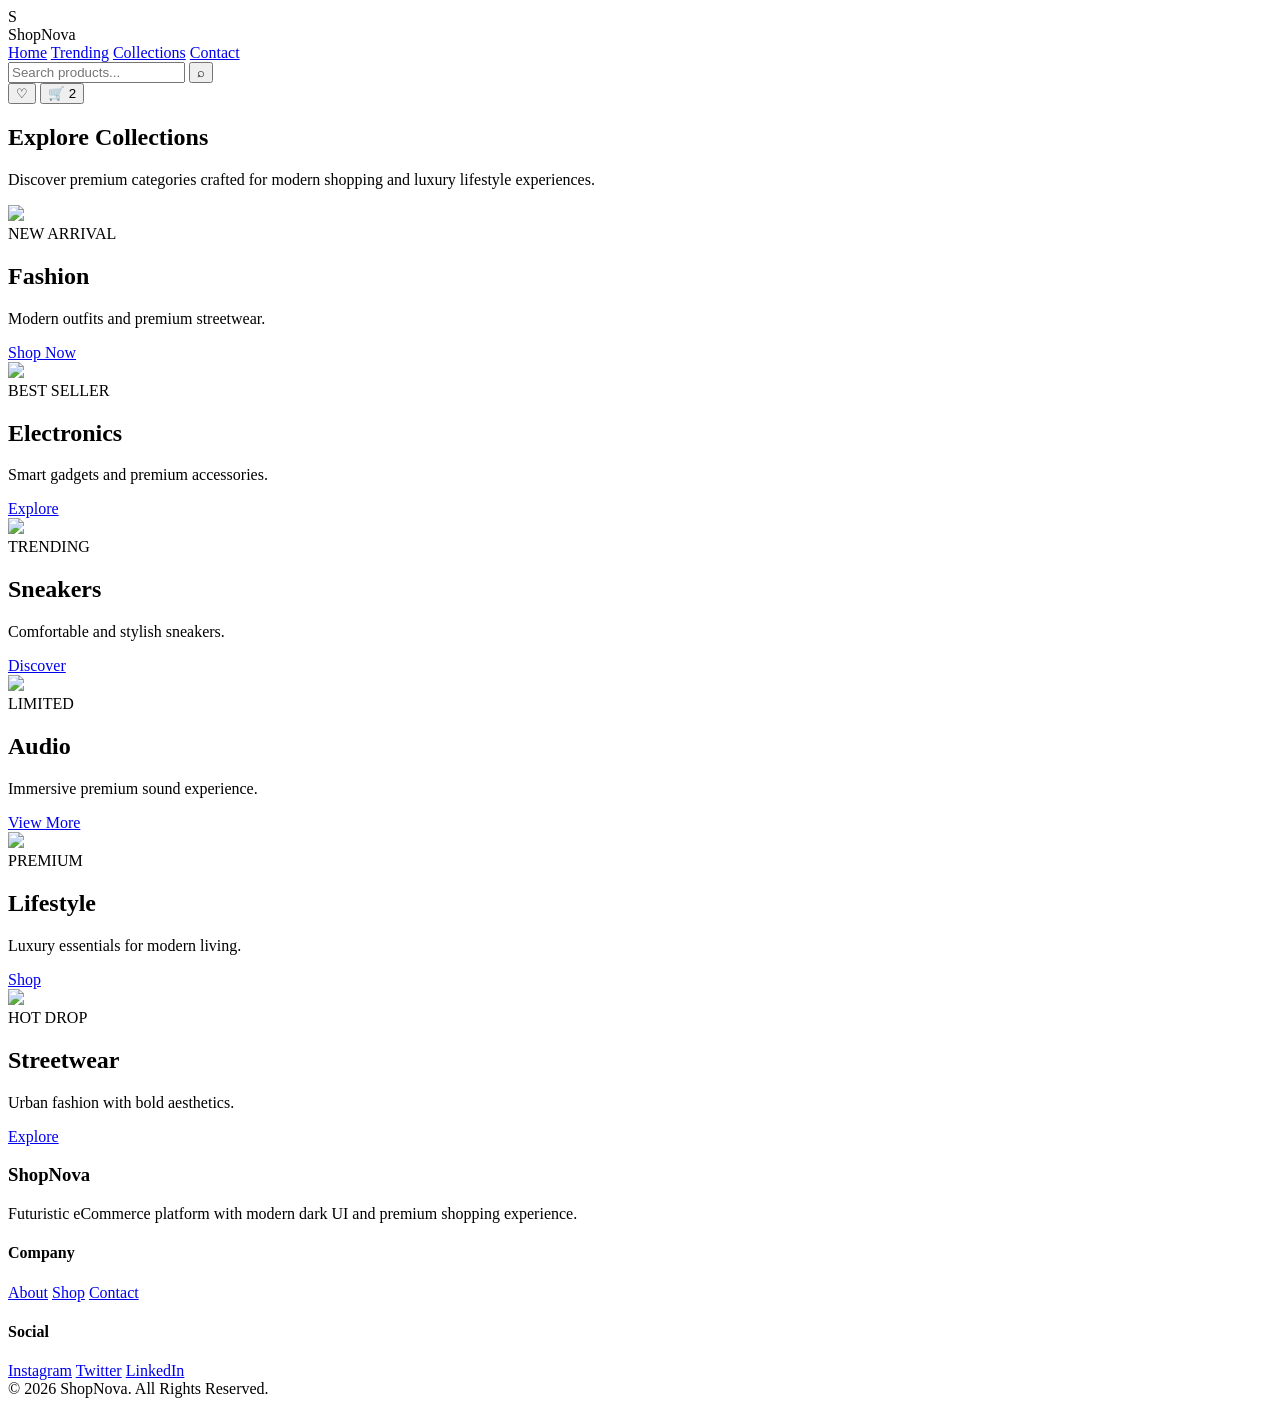
==== Dynamic-website/HTML/collections.html @ 05fcbac7 "Modified : Collections page added to the web" ====
<!DOCTYPE html>
<html lang="en">

<head>

  <meta charset="UTF-8">
  <meta name="viewport" content="width=device-width, initial-scale=1.0">

  <title>Collections</title>

  <!-- CSS -->

  <link rel="stylesheet" href="/CSS/global.css">
  <link rel="stylesheet" href="/CSS/collections.css">

  <!-- GOOGLE FONT -->

  <link rel="preconnect" href="https://fonts.googleapis.com">

  <link href="https://fonts.googleapis.com/css2?family=Inter:wght@300;400;500;600;700;800&display=swap" rel="stylesheet">

</head>

<body>

  <!-- NAVBAR -->

  <header class="navbar">

    <div class="logo">

      <div class="logo-box">S</div>

      <span>ShopNova</span>

    </div>

    <nav class="nav-links">

      <a href="/index.html">Home</a>

      <a href="/HTML/shop.html">Trending</a>

      <a href="/HTML/collections.html" class="active">Collections</a>

      <a href="/HTML/contact.html">Contact</a>

    </nav>

    <div class="nav-actions">

      <div class="search-box">

        <input type="text" placeholder="Search products...">

        <button>⌕</button>

      </div>

      <button class="circle-btn">♡</button>

      <button class="circle-btn cart-btn">

        🛒

        <span>2</span>

      </button>

    </div>

  </header>

  <!-- COLLECTIONS -->

  <main>

    <section class="collection-section">

      <div class="section-header">

        <h1>Explore Collections</h1>

        <p>
          Discover premium categories crafted for modern
          shopping and luxury lifestyle experiences.
        </p>

      </div>

      <div class="collection-grid">

        <!-- CARD 1 -->

        <div class="collection-card">

          <img src="https://images.unsplash.com/photo-1523381210434-271e8be1f52b?q=80&w=1200&auto=format&fit=crop">

          <div class="overlay">

            <div class="content">

              <span>NEW ARRIVAL</span>

              <h2>Fashion</h2>

              <p>Modern outfits and premium streetwear.</p>

              <a href="#" class="btn">Shop Now</a>

            </div>

          </div>

        </div>

        <!-- CARD 2 -->

        <div class="collection-card">

          <img src="https://images.unsplash.com/photo-1511707171634-5f897ff02aa9?q=80&w=1200&auto=format&fit=crop">

          <div class="overlay">

            <div class="content">

              <span>BEST SELLER</span>

              <h2>Electronics</h2>

              <p>Smart gadgets and premium accessories.</p>

              <a href="#" class="btn">Explore</a>

            </div>

          </div>

        </div>

        <!-- CARD 3 -->

        <div class="collection-card">

          <img src="https://images.unsplash.com/photo-1542291026-7eec264c27ff?q=80&w=1200&auto=format&fit=crop">

          <div class="overlay">

            <div class="content">

              <span>TRENDING</span>

              <h2>Sneakers</h2>

              <p>Comfortable and stylish sneakers.</p>

              <a href="#" class="btn">Discover</a>

            </div>

          </div>

        </div>

        <!-- CARD 4 -->

        <div class="collection-card">

          <img src="https://images.unsplash.com/photo-1505740420928-5e560c06d30e?q=80&w=1200&auto=format&fit=crop">

          <div class="overlay">

            <div class="content">

              <span>LIMITED</span>

              <h2>Audio</h2>

              <p>Immersive premium sound experience.</p>

              <a href="#" class="btn">View More</a>

            </div>

          </div>

        </div>

        <!-- CARD 5 -->

        <div class="collection-card">

          <img src="https://images.unsplash.com/photo-1491553895911-0055eca6402d?q=80&w=1200&auto=format&fit=crop">

          <div class="overlay">

            <div class="content">

              <span>PREMIUM</span>

              <h2>Lifestyle</h2>

              <p>Luxury essentials for modern living.</p>

              <a href="#" class="btn">Shop</a>

            </div>

          </div>

        </div>

        <!-- CARD 6 -->

        <div class="collection-card">

          <img src="https://images.unsplash.com/photo-1521572163474-6864f9cf17ab?q=80&w=1200&auto=format&fit=crop">

          <div class="overlay">

            <div class="content">

              <span>HOT DROP</span>

              <h2>Streetwear</h2>

              <p>Urban fashion with bold aesthetics.</p>

              <a href="#" class="btn">Explore</a>

            </div>

          </div>

        </div>

      </div>

    </section>

  </main>

  <!-- FOOTER -->

  <footer class="footer">

    <div class="footer-grid">

      <div>

        <h3>ShopNova</h3>

        <p>
          Futuristic eCommerce platform with modern
          dark UI and premium shopping experience.
        </p>

      </div>

      <div>

        <h4>Company</h4>

        <a href="#">About</a>

        <a href="#">Shop</a>

        <a href="#">Contact</a>

      </div>

      <div>

        <h4>Social</h4>

        <a href="#">Instagram</a>

        <a href="#">Twitter</a>

        <a href="#">LinkedIn</a>

      </div>

    </div>

    <div class="footer-bottom">

      © 2026 ShopNova. All Rights Reserved.

    </div>

  </footer>

</body>

</html>
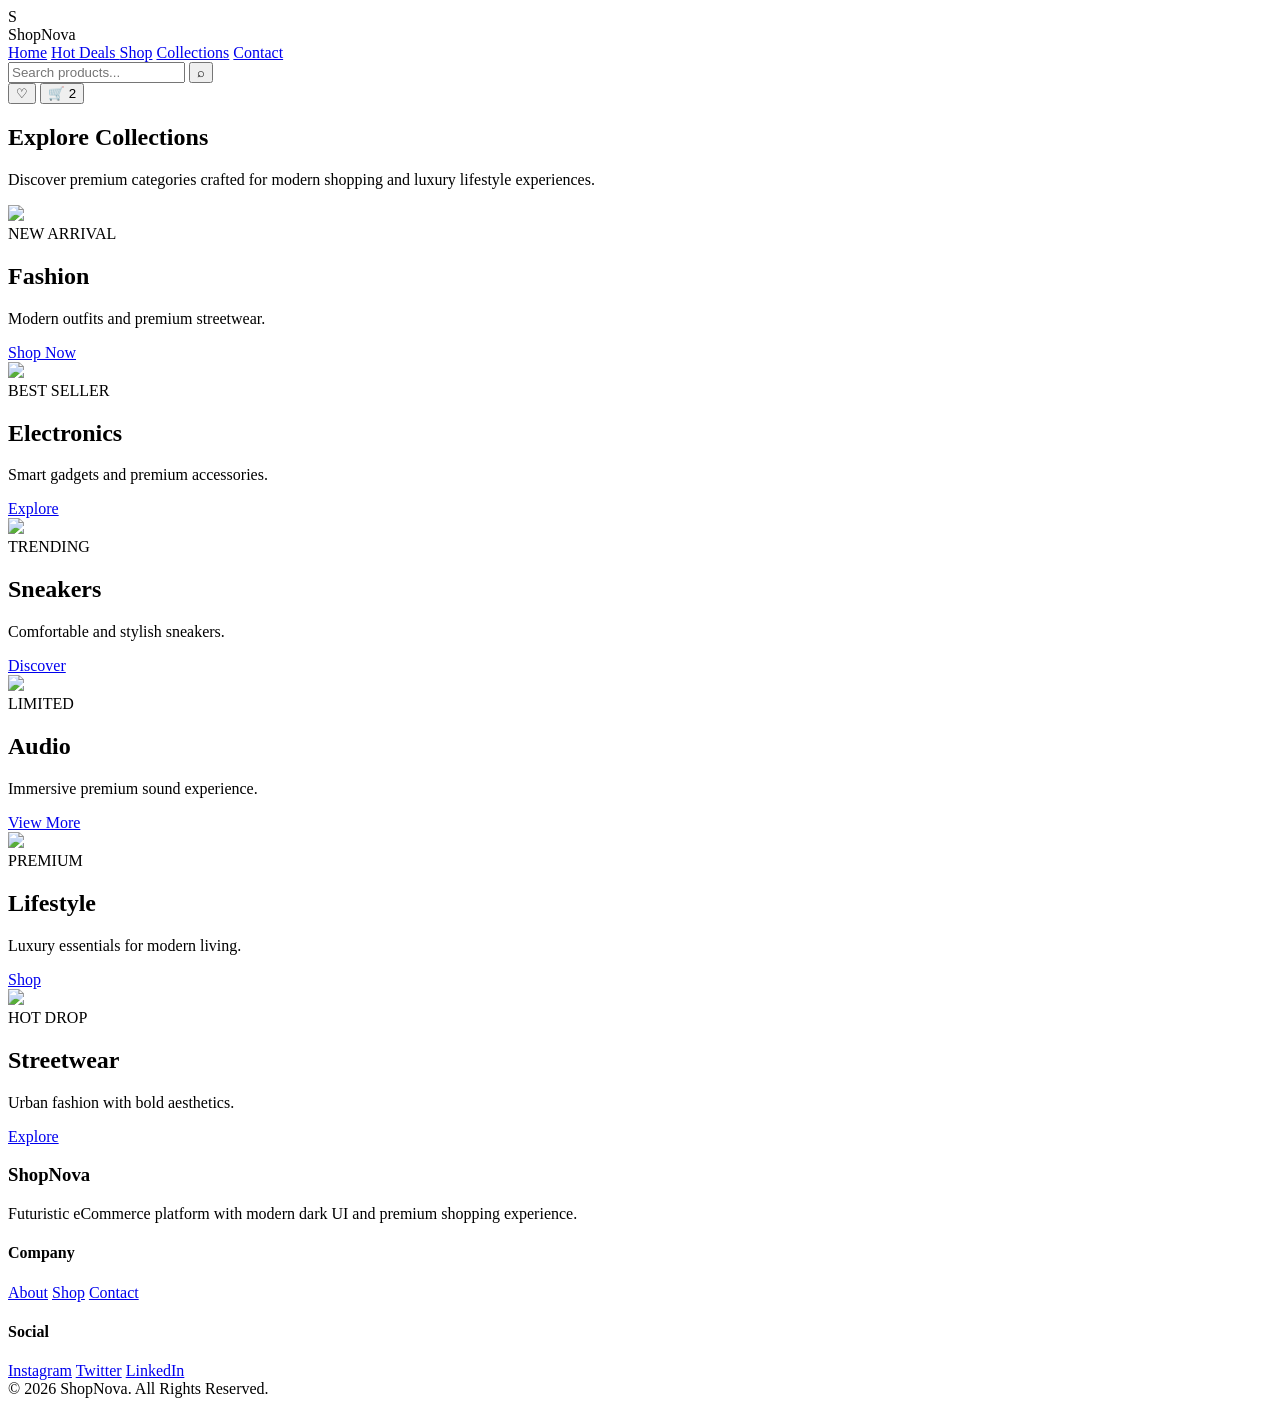
==== commit dec5d92c: "Modified: 'Hot-Deals' page added to the website" ====
--- a/Dynamic-website/HTML/collections.html
+++ b/Dynamic-website/HTML/collections.html
@@ -39,7 +39,9 @@
 
       <a href="/index.html">Home</a>
 
-      <a href="/HTML/shop.html">Trending</a>
+      <a href="/HTML/hotDeal.html" class="hot-deal"> Hot Deals </a>
+
+      <a href="/HTML/shop.html">Shop</a>
 
       <a href="/HTML/collections.html" class="active">Collections</a>
 
@@ -94,7 +96,7 @@
 
         <div class="collection-card">
 
-          <img src="https://images.unsplash.com/photo-1523381210434-271e8be1f52b?q=80&w=1200&auto=format&fit=crop">
+          <img src="/Media/Fashion.png">
 
           <div class="overlay">
 
@@ -118,7 +120,7 @@
 
         <div class="collection-card">
 
-          <img src="https://images.unsplash.com/photo-1511707171634-5f897ff02aa9?q=80&w=1200&auto=format&fit=crop">
+          <img src="/Media/Electronics.png">
 
           <div class="overlay">
 
@@ -142,7 +144,7 @@
 
         <div class="collection-card">
 
-          <img src="https://images.unsplash.com/photo-1542291026-7eec264c27ff?q=80&w=1200&auto=format&fit=crop">
+          <img src="/Media/Sneaker.png">
 
           <div class="overlay">
 
@@ -166,7 +168,7 @@
 
         <div class="collection-card">
 
-          <img src="https://images.unsplash.com/photo-1505740420928-5e560c06d30e?q=80&w=1200&auto=format&fit=crop">
+          <img src="/Media/Audio.png">
 
           <div class="overlay">
 
@@ -190,7 +192,7 @@
 
         <div class="collection-card">
 
-          <img src="https://images.unsplash.com/photo-1491553895911-0055eca6402d?q=80&w=1200&auto=format&fit=crop">
+          <img src="/Media/Lifestyle.png">
 
           <div class="overlay">
 
@@ -214,7 +216,7 @@
 
         <div class="collection-card">
 
-          <img src="https://images.unsplash.com/photo-1521572163474-6864f9cf17ab?q=80&w=1200&auto=format&fit=crop">
+          <img src="/Media/Streetwear.png">
 
           <div class="overlay">
 
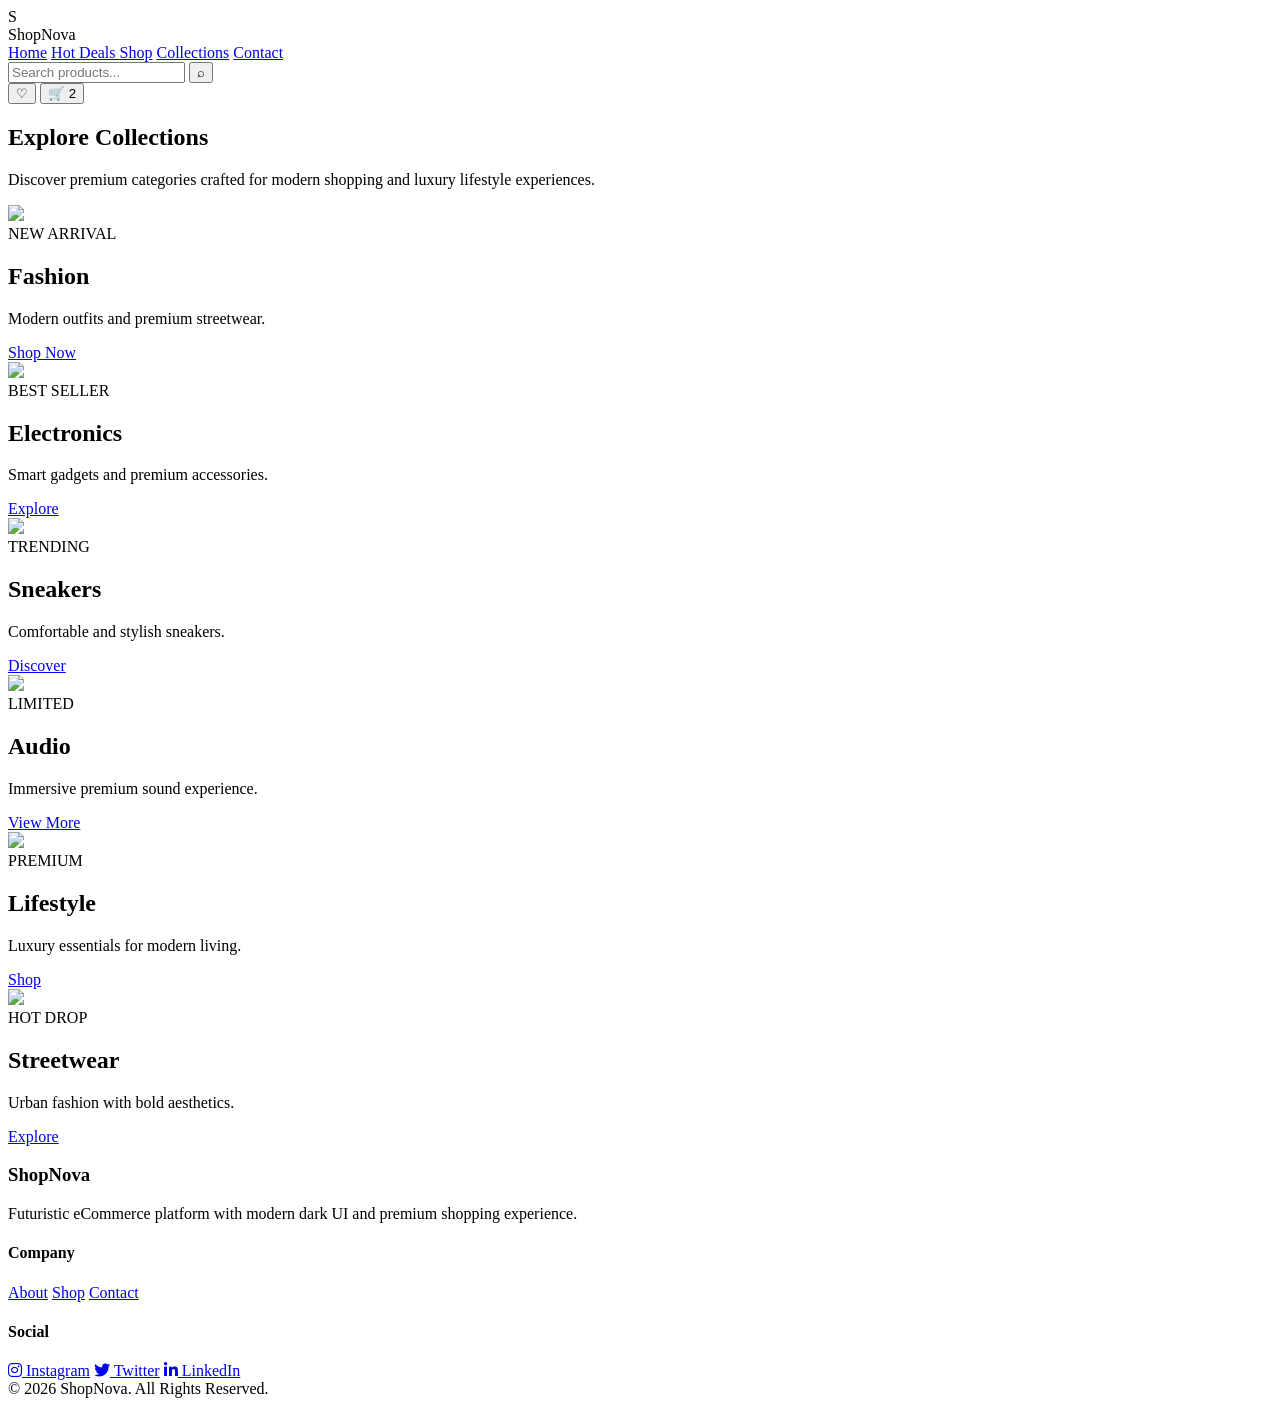
==== commit 4c3f1038: "Modified: Social logo added" ====
--- a/Dynamic-website/HTML/collections.html
+++ b/Dynamic-website/HTML/collections.html
@@ -2,27 +2,19 @@
 <html lang="en">
 
 <head>
-
   <meta charset="UTF-8">
   <meta name="viewport" content="width=device-width, initial-scale=1.0">
-
   <title>Collections</title>
-
   <!-- CSS -->
-
   <link rel="stylesheet" href="/CSS/global.css">
   <link rel="stylesheet" href="/CSS/collections.css">
-
+  <link rel="stylesheet" href="https://cdnjs.cloudflare.com/ajax/libs/font-awesome/6.5.2/css/all.min.css">
   <!-- GOOGLE FONT -->
-
   <link rel="preconnect" href="https://fonts.googleapis.com">
-
   <link href="https://fonts.googleapis.com/css2?family=Inter:wght@300;400;500;600;700;800&display=swap" rel="stylesheet">
 
 </head>
-
 <body>
-
   <!-- NAVBAR -->
 
   <header class="navbar">
@@ -274,12 +266,10 @@
       <div>
 
         <h4>Social</h4>
-
-        <a href="#">Instagram</a>
-
-        <a href="#">Twitter</a>
-
-        <a href="#">LinkedIn</a>
+         
+        <a href="#"><i class="fab fa-instagram"></i> Instagram</a>
+        <a href="#"><i class="fab fa-twitter"></i> Twitter</a>
+        <a href="#"><i class="fab fa-linkedin-in"></i> LinkedIn</a>
 
       </div>
 
